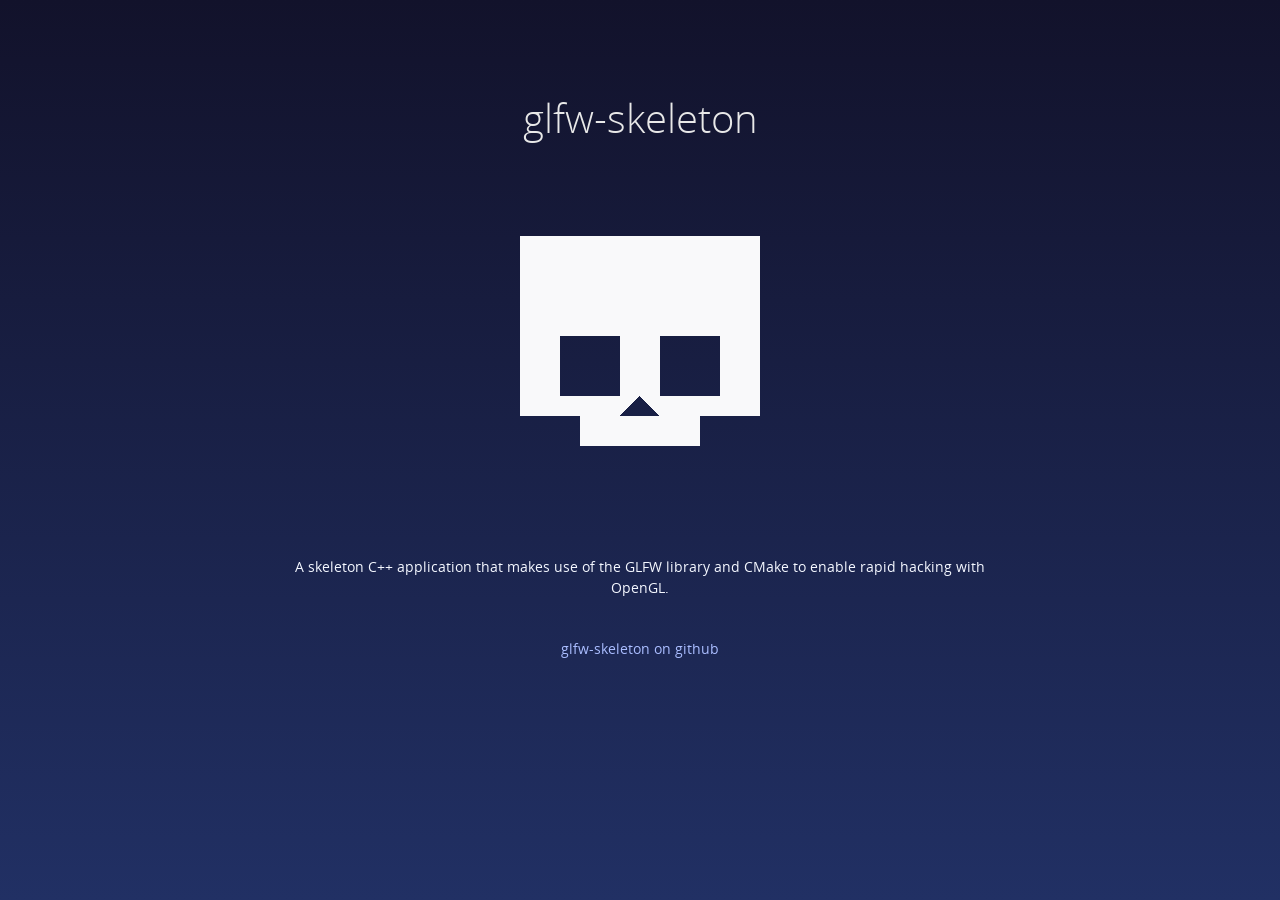
==== docs/index.html @ 4fb4e1da "Move Github pages site to docs rather than branch" ====
<!doctype html>
<html>
  <head>
    <meta charset="utf-8">
    <meta http-equiv="X-UA-Compatible" content="chrome=1">
    <title>glfw-skeleton</title>
    <link rel="stylesheet" href="css/styles.css">
    <link rel="shortcut icon" href="glfw-skeleton.ico" />
    <!--[if lt IE 8]>
    <link rel="stylesheet" href="stylesheets/ie.css">
    <![endif]-->
    <meta name="viewport" content="width=device-width, initial-scale=1, user-scalable=no">
  </head>
  <body>
    <div class="wrapper">
      <section>
        <div id="title">
          <h1>glfw-skeleton</h1>
          <div id="skull_div">
            <img src="images/content/skull-alpha.png" />
          </div>
        </div>
        <div id="content">
          <p>
            A skeleton C++ application that makes use of the GLFW library and CMake to enable rapid hacking with OpenGL.
          </p>
          <p>
            <a href="https://github.com/andystanton/glfw-skeleton#glfw-skeleton-">glfw-skeleton on github</a>
          </p>
        </div>
      </section>
    </div>
    <!--[if !IE]><script>fixScale(document);</script><![endif]-->
  </body>
</html>
---- docs/css/styles.css ----
@font-face {
  font-family: 'OpenSansLight';
  src: url("../fonts/OpenSans-Light-webfont.eot");
  src: url("../fonts/OpenSans-Light-webfont.eot?#iefix") format("embedded-opentype"), url("../fonts/OpenSans-Light-webfont.woff") format("woff"), url("../fonts/OpenSans-Light-webfont.ttf") format("truetype"), url("../fonts/OpenSans-Light-webfont.svg#OpenSansLight") format("svg");
  font-weight: normal;
  font-style: normal;
}

@font-face {
  font-family: 'OpenSansLightItalic';
  src: url("../fonts/OpenSans-LightItalic-webfont.eot");
  src: url("../fonts/OpenSans-LightItalic-webfont.eot?#iefix") format("embedded-opentype"), url("../fonts/OpenSans-LightItalic-webfont.woff") format("woff"), url("../fonts/OpenSans-LightItalic-webfont.ttf") format("truetype"), url("../fonts/OpenSans-LightItalic-webfont.svg#OpenSansLightItalic") format("svg");
  font-weight: normal;
  font-style: normal;
}

@font-face {
  font-family: 'OpenSansRegular';
  src: url("../fonts/OpenSans-Regular-webfont.eot");
  src: url("../fonts/OpenSans-Regular-webfont.eot?#iefix") format("embedded-opentype"), url("../fonts/OpenSans-Regular-webfont.woff") format("woff"), url("../fonts/OpenSans-Regular-webfont.ttf") format("truetype"), url("../fonts/OpenSans-Regular-webfont.svg#OpenSansRegular") format("svg");
  font-weight: normal;
  font-style: normal;
  -webkit-font-smoothing: antialiased;
}

@font-face {
  font-family: 'OpenSansItalic';
  src: url("../fonts/OpenSans-Italic-webfont.eot");
  src: url("../fonts/OpenSans-Italic-webfont.eot?#iefix") format("embedded-opentype"), url("../fonts/OpenSans-Italic-webfont.woff") format("woff"), url("../fonts/OpenSans-Italic-webfont.ttf") format("truetype"), url("../fonts/OpenSans-Italic-webfont.svg#OpenSansItalic") format("svg");
  font-weight: normal;
  font-style: normal;
  -webkit-font-smoothing: antialiased;
}

@font-face {
  font-family: 'OpenSansSemibold';
  src: url("../fonts/OpenSans-Semibold-webfont.eot");
  src: url("../fonts/OpenSans-Semibold-webfont.eot?#iefix") format("embedded-opentype"), url("../fonts/OpenSans-Semibold-webfont.woff") format("woff"), url("../fonts/OpenSans-Semibold-webfont.ttf") format("truetype"), url("../fonts/OpenSans-Semibold-webfont.svg#OpenSansSemibold") format("svg");
  font-weight: normal;
  font-style: normal;
  -webkit-font-smoothing: antialiased;
}

@font-face {
  font-family: 'OpenSansSemiboldItalic';
  src: url("../fonts/OpenSans-SemiboldItalic-webfont.eot");
  src: url("../fonts/OpenSans-SemiboldItalic-webfont.eot?#iefix") format("embedded-opentype"), url("../fonts/OpenSans-SemiboldItalic-webfont.woff") format("woff"), url("../fonts/OpenSans-SemiboldItalic-webfont.ttf") format("truetype"), url("../fonts/OpenSans-SemiboldItalic-webfont.svg#OpenSansSemiboldItalic") format("svg");
  font-weight: normal;
  font-style: normal;
  -webkit-font-smoothing: antialiased;
}

@font-face {
  font-family: 'OpenSansBold';
  src: url("../fonts/OpenSans-Bold-webfont.eot");
  src: url("../fonts/OpenSans-Bold-webfont.eot?#iefix") format("embedded-opentype"), url("../fonts/OpenSans-Bold-webfont.woff") format("woff"), url("../fonts/OpenSans-Bold-webfont.ttf") format("truetype"), url("../fonts/OpenSans-Bold-webfont.svg#OpenSansBold") format("svg");
  font-weight: normal;
  font-style: normal;
  -webkit-font-smoothing: antialiased;
}

@font-face {
  font-family: 'OpenSansBoldItalic';
  src: url("../fonts/OpenSans-BoldItalic-webfont.eot");
  src: url("../fonts/OpenSans-BoldItalic-webfont.eot?#iefix") format("embedded-opentype"), url("../fonts/OpenSans-BoldItalic-webfont.woff") format("woff"), url("../fonts/OpenSans-BoldItalic-webfont.ttf") format("truetype"), url("../fonts/OpenSans-BoldItalic-webfont.svg#OpenSansBoldItalic") format("svg");
  font-weight: normal;
  font-style: normal;
  -webkit-font-smoothing: antialiased;
}

/* normalize.css 2012-02-07T12:37 UTC - http://github.com/necolas/normalize.css */
/* =============================================================================
   HTML5 display definitions
   ========================================================================== */
/*
 * Corrects block display not defined in IE6/7/8/9 & FF3
 */
article,
aside,
details,
figcaption,
figure,
footer,
header,
hgroup,
nav,
section,
summary {
  display: block;
}

/*
 * Corrects inline-block display not defined in IE6/7/8/9 & FF3
 */
audio,
canvas,
video {
  display: inline-block;
  *display: inline;
  *zoom: 1;
}

/*
 * Prevents modern browsers from displaying 'audio' without controls
 */
audio:not([controls]) {
  display: none;
}

/*
 * Addresses styling for 'hidden' attribute not present in IE7/8/9, FF3, S4
 * Known issue: no IE6 support
 */
[hidden] {
  display: none;
}

/* =============================================================================
   Base
   ========================================================================== */
/*
 * 1. Corrects text resizing oddly in IE6/7 when body font-size is set using em units
 *    http://clagnut.com/blog/348/#c790
 * 2. Prevents iOS text size adjust after orientation change, without disabling user zoom
 *    www.456bereastreet.com/archive/201012/controlling_text_size_in_safari_for_ios_without_disabling_user_zoom/
 */
html {
  font-size: 100%;
  /* 1 */
  -webkit-text-size-adjust: 100%;
  /* 2 */
  -ms-text-size-adjust: 100%;
  /* 2 */
}

/*
 * Addresses font-family inconsistency between 'textarea' and other form elements.
 */
html,
button,
input,
select,
textarea {
  font-family: sans-serif;
}

/*
 * Addresses margins handled incorrectly in IE6/7
 */
body {
  margin: 0;
}

/* =============================================================================
   Links
   ========================================================================== */
/*
 * Addresses outline displayed oddly in Chrome
 */
a:focus {
  outline: thin dotted;
}

/*
 * Improves readability when focused and also mouse hovered in all browsers
 * people.opera.com/patrickl/experiments/keyboard/test
 */
a:hover,
a:active {
  outline: 0;
}

/* =============================================================================
   Typography
   ========================================================================== */
/*
 * Addresses font sizes and margins set differently in IE6/7
 * Addresses font sizes within 'section' and 'article' in FF4+, Chrome, S5
 */
h1 {
  font-size: 2em;
  margin: 0.67em 0;
}

h2 {
  font-size: 1.5em;
  margin: 0.83em 0;
}

h3 {
  font-size: 1.17em;
  margin: 1em 0;
}

h4 {
  font-size: 1em;
  margin: 1.33em 0;
}

h5 {
  font-size: 0.83em;
  margin: 1.67em 0;
}

h6 {
  font-size: 0.75em;
  margin: 2.33em 0;
}

/*
 * Addresses styling not present in IE7/8/9, S5, Chrome
 */
abbr[title] {
  border-bottom: 1px dotted;
}

/*
 * Addresses style set to 'bolder' in FF3+, S4/5, Chrome
*/
b,
strong {
  font-weight: bold;
}

blockquote {
  margin: 1em 40px;
}

/*
 * Addresses styling not present in S5, Chrome
 */
dfn {
  font-style: italic;
}

/*
 * Addresses styling not present in IE6/7/8/9
 */
mark {
  background: #ff0;
  color: #000;
}

/*
 * Addresses margins set differently in IE6/7
 */
p,
pre {
  margin: 1em 0;
}

/*
 * Corrects font family set oddly in IE6, S4/5, Chrome
 * en.wikipedia.org/wiki/User:Davidgothberg/Test59
 */
pre,
code,
kbd,
samp {
  font-family: monospace, serif;
  _font-family: 'courier new', monospace;
  font-size: 1em;
}

/*
 * 1. Addresses CSS quotes not supported in IE6/7
 * 2. Addresses quote property not supported in S4
 */
/* 1 */
q {
  quotes: none;
}

/* 2 */
q:before,
q:after {
  content: '';
  content: none;
}

small {
  font-size: 75%;
}

/*
 * Prevents sub and sup affecting line-height in all browsers
 * gist.github.com/413930
 */
sub,
sup {
  font-size: 75%;
  line-height: 0;
  position: relative;
  vertical-align: baseline;
}

sup {
  top: -0.5em;
}

sub {
  bottom: -0.25em;
}

/* =============================================================================
   Lists
   ========================================================================== */
/*
 * Addresses margins set differently in IE6/7
 */
dl,
menu,
ol,
ul {
  margin: 1em 0;
}

dd {
  margin: 0 0 0 40px;
}

/*
 * Addresses paddings set differently in IE6/7
 */
menu,
ol,
ul {
  padding: 0 0 0 40px;
}

/*
 * Corrects list images handled incorrectly in IE7
 */
nav ul,
nav ol {
  list-style: none;
  list-style-image: none;
}

/* =============================================================================
   Embedded content
   ========================================================================== */
/*
 * 1. Removes border when inside 'a' element in IE6/7/8/9, FF3
 * 2. Improves image quality when scaled in IE7
 *    code.flickr.com/blog/2008/11/12/on-ui-quality-the-little-things-client-side-image-resizing/
 */
img {
  border: 0;
  /* 1 */
  -ms-interpolation-mode: bicubic;
  /* 2 */
}

/*
 * Corrects overflow displayed oddly in IE9
 */
svg:not(:root) {
  overflow: hidden;
}

/* =============================================================================
   Figures
   ========================================================================== */
/*
 * Addresses margin not present in IE6/7/8/9, S5, O11
 */
figure {
  margin: 0;
}

/* =============================================================================
   Forms
   ========================================================================== */
/*
 * Corrects margin displayed oddly in IE6/7
 */
form {
  margin: 0;
}

/*
 * Define consistent border, margin, and padding
 */
fieldset {
  border: 1px solid #c0c0c0;
  margin: 0 2px;
  padding: 0.35em 0.625em 0.75em;
}

/*
 * 1. Corrects color not being inherited in IE6/7/8/9
 * 2. Corrects text not wrapping in FF3 
 * 3. Corrects alignment displayed oddly in IE6/7
 */
legend {
  border: 0;
  /* 1 */
  padding: 0;
  white-space: normal;
  /* 2 */
  *margin-left: -7px;
  /* 3 */
}

/*
 * 1. Corrects font size not being inherited in all browsers
 * 2. Addresses margins set differently in IE6/7, FF3+, S5, Chrome
 * 3. Improves appearance and consistency in all browsers
 */
button,
input,
select,
textarea {
  font-size: 100%;
  /* 1 */
  margin: 0;
  /* 2 */
  vertical-align: baseline;
  /* 3 */
  *vertical-align: middle;
  /* 3 */
}

/*
 * Addresses FF3/4 setting line-height on 'input' using !important in the UA stylesheet
 */
button,
input {
  line-height: normal;
  /* 1 */
}

/*
 * 1. Improves usability and consistency of cursor style between image-type 'input' and others
 * 2. Corrects inability to style clickable 'input' types in iOS
 * 3. Removes inner spacing in IE7 without affecting normal text inputs
 *    Known issue: inner spacing remains in IE6
 */
button,
input[type="button"],
input[type="reset"],
input[type="submit"] {
  cursor: pointer;
  /* 1 */
  -webkit-appearance: button;
  /* 2 */
  *overflow: visible;
  /* 3 */
}

/*
 * Re-set default cursor for disabled elements
 */
button[disabled],
input[disabled] {
  cursor: default;
}

/*
 * 1. Addresses box sizing set to content-box in IE8/9
 * 2. Removes excess padding in IE8/9
 * 3. Removes excess padding in IE7
      Known issue: excess padding remains in IE6
 */
input[type="checkbox"],
input[type="radio"] {
  box-sizing: border-box;
  /* 1 */
  padding: 0;
  /* 2 */
  *height: 13px;
  /* 3 */
  *width: 13px;
  /* 3 */
}

/*
 * 1. Addresses appearance set to searchfield in S5, Chrome
 * 2. Addresses box-sizing set to border-box in S5, Chrome (include -moz to future-proof)
 */
input[type="search"] {
  -webkit-appearance: textfield;
  /* 1 */
  -moz-box-sizing: content-box;
  -webkit-box-sizing: content-box;
  /* 2 */
  box-sizing: content-box;
}

/*
 * Removes inner padding and search cancel button in S5, Chrome on OS X
 */
input[type="search"]::-webkit-search-decoration,
input[type="search"]::-webkit-search-cancel-button {
  -webkit-appearance: none;
}

/*
 * Removes inner padding and border in FF3+
 * www.sitepen.com/blog/2008/05/14/the-devils-in-the-details-fixing-dojos-toolbar-buttons/
 */
button::-moz-focus-inner,
input::-moz-focus-inner {
  border: 0;
  padding: 0;
}

/*
 * 1. Removes default vertical scrollbar in IE6/7/8/9
 * 2. Improves readability and alignment in all browsers
 */
textarea {
  overflow: auto;
  /* 1 */
  vertical-align: top;
  /* 2 */
}

/* =============================================================================
   Tables
   ========================================================================== */
/*
 * Remove most spacing between table cells
 */
table {
  border-collapse: collapse;
  border-spacing: 0;
}

body {
  padding: 0px 0 20px 0px;
  margin: 0px;
  font: 14px/1.5 "OpenSansRegular", "Helvetica Neue", Helvetica, Arial, sans-serif;
  color: #F4F7FF;
  font-weight: normal;
  background: #252525;
  background-attachment: fixed !important;
  background: -webkit-gradient(linear, 50% 0%, 50% 100%, color-stop(0%, #12122B), color-stop(100%, #213064));
  background: -webkit-linear-gradient(#12122B, #213064);
  background: -moz-linear-gradient(#12122B, #213064);
  background: -o-linear-gradient(#12122B, #213064);
  background: -ms-linear-gradient(#12122B, #213064);
  background: linear-gradient(#12122B, #213064);
}

h1, h2, h3, h4, h5, h6 {
  color: #e8e8e8;
  margin: 0 0 10px;
  font-family: 'OpenSansRegular', "Helvetica Neue", Helvetica, Arial, sans-serif;
  font-weight: normal;
}

p, ul, ol, table, pre, dl {
  margin: 0 0 20px;
}

h1, h2, h3 {
  line-height: 1.1;
}

h1 {
  font-size: 28px;
}

h2 {
  font-size: 24px;
}

h4, h5, h6 {
  color: #e8e8e8;
}

h3 {
  font-size: 18px;
  line-height: 24px;
  font-family: 'OpenSansRegular', "Helvetica Neue", Helvetica, Arial, sans-serif !important;
  font-weight: normal;
  color: #b6b6b6;
}

a {
  color: #AABDFF;
  font-weight: 400;
  text-decoration: none;
}
a:hover {
  color: #D8E1FF;
}

a small {
  font-size: 11px;
  color: #666;
  margin-top: -0.6em;
  display: block;
}

ul {
  list-style-image: url("../images/bullet.png");
}

strong {
  font-family: 'OpenSansBold', "Helvetica Neue", Helvetica, Arial, sans-serif !important;
  font-weight: normal;
}

.wrapper {
  max-width: 750px;
  margin: 0 auto;
  position: relative;
  padding: 0 20px;
}

section img {
  max-width: 100%;
}

blockquote {
  border-left: 3px solid #AABDFF;
  margin: 0;
  padding: 0 0 0 20px;
  font-style: italic;
}

code {
  font-family: "Lucida Sans", Monaco, Bitstream Vera Sans Mono, Lucida Console, Terminal;
  color: #efefef;
  font-size: 13px;
  margin: 0 4px;
  padding: 4px 6px;
  -moz-border-radius: 2px;
  -webkit-border-radius: 2px;
  -o-border-radius: 2px;
  -ms-border-radius: 2px;
  -khtml-border-radius: 2px;
  border-radius: 2px;
}

pre {
  padding: 8px 15px;
  background: #191919;
  -moz-border-radius: 2px;
  -webkit-border-radius: 2px;
  -o-border-radius: 2px;
  -ms-border-radius: 2px;
  -khtml-border-radius: 2px;
  border-radius: 2px;
  border: 1px solid #121212;
  -moz-box-shadow: inset 0 1px 3px rgba(0, 0, 0, 0.3);
  -webkit-box-shadow: inset 0 1px 3px rgba(0, 0, 0, 0.3);
  -o-box-shadow: inset 0 1px 3px rgba(0, 0, 0, 0.3);
  box-shadow: inset 0 1px 3px rgba(0, 0, 0, 0.3);
  overflow: auto;
  overflow-y: hidden;
}
pre code {
  color: #efefef;
  text-shadow: 0px 1px 0px #000;
  margin: 0;
  padding: 0;
}

table {
  width: 100%;
  border-collapse: collapse;
}

th {
  text-align: left;
  padding: 5px 10px;
  border-bottom: 1px solid #434343;
  color: #b6b6b6;
  font-family: 'OpenSansSemibold', "Helvetica Neue", Helvetica, Arial, sans-serif !important;
  font-weight: normal;
}

td {
  text-align: left;
  padding: 5px 10px;
  border-bottom: 1px solid #434343;
}

dt {
  color: #F0E7D5;
  font-family: 'OpenSansSemibold', "Helvetica Neue", Helvetica, Arial, sans-serif !important;
  font-weight: normal;
}

section {
  max-width: 750px;
  padding: 30px 0px 50px 0px;
  margin: 20px 0;
  margin-top: 70px;
}
section #title {
  border: 0;
  outline: none;
  margin: 0 0 50px 0;
  padding: 0 0 5px 0;
}
section #title h1 {
  font-family: 'OpenSansLight', "Helvetica Neue", Helvetica, Arial, sans-serif;
  font-weight: normal;
  font-size: 40px;
  text-align: center;
  line-height: 36px;
}
section #title p {
  color: #d7cfbe;
  font-family: 'OpenSansLight', "Helvetica Neue", Helvetica, Arial, sans-serif;
  font-weight: normal;
  font-size: 18px;
  text-align: center;
}
section #title .credits {
  font-size: 11px;
  font-family: 'OpenSansRegular', "Helvetica Neue", Helvetica, Arial, sans-serif;
  font-weight: normal;
  color: #696969;
  margin-top: -10px;
}
section #title .credits.left {
  float: left;
}
section #title .credits.right {
  float: right;
}
div #skull_div {
  width: 240px; 
  margin: 100px auto 50px auto;
}
div #content {
  text-align: center;
}
div #content p {
  margin-bottom: 40px;
}

@media print, screen and (max-width: 720px) {
  #title .credits {
    display: block;
    width: 100%;
    line-height: 30px;
    text-align: center;
  }
  #title .credits .left {
    float: none;
    display: block;
  }
  #title .credits .right {
    float: none;
    display: block;
  }
}
@media print, screen and (max-width: 480px) {
  #header {
    margin-top: -20px;
  }

  section {
    margin-top: 40px;
  }

  nav {
    display: none;
  }
}
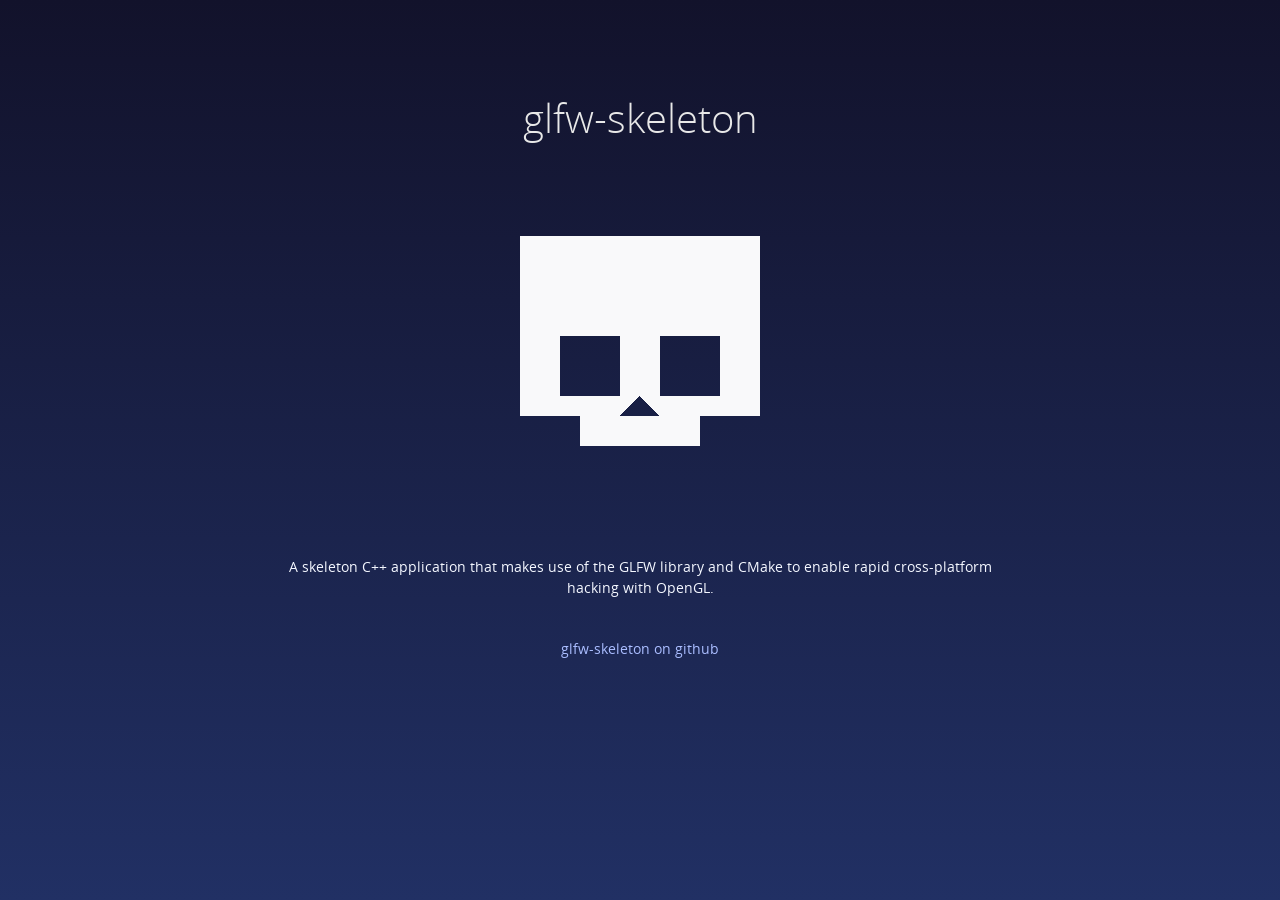
==== commit a876ac42: "Update index.html" ====
--- a/docs/index.html
+++ b/docs/index.html
@@ -6,9 +6,6 @@
     <title>glfw-skeleton</title>
     <link rel="stylesheet" href="css/styles.css">
     <link rel="shortcut icon" href="glfw-skeleton.ico" />
-    <!--[if lt IE 8]>
-    <link rel="stylesheet" href="stylesheets/ie.css">
-    <![endif]-->
     <meta name="viewport" content="width=device-width, initial-scale=1, user-scalable=no">
   </head>
   <body>
@@ -22,14 +19,13 @@
         </div>
         <div id="content">
           <p>
-            A skeleton C++ application that makes use of the GLFW library and CMake to enable rapid hacking with OpenGL.
+            A skeleton C++ application that makes use of the GLFW library and CMake to enable rapid cross-platform hacking with OpenGL.
           </p>
           <p>
-            <a href="https://github.com/andystanton/glfw-skeleton#glfw-skeleton-">glfw-skeleton on github</a>
+            <a href="https://github.com/andystanton/glfw-skeleton">glfw-skeleton on github</a>
           </p>
         </div>
       </section>
     </div>
-    <!--[if !IE]><script>fixScale(document);</script><![endif]-->
   </body>
 </html>
